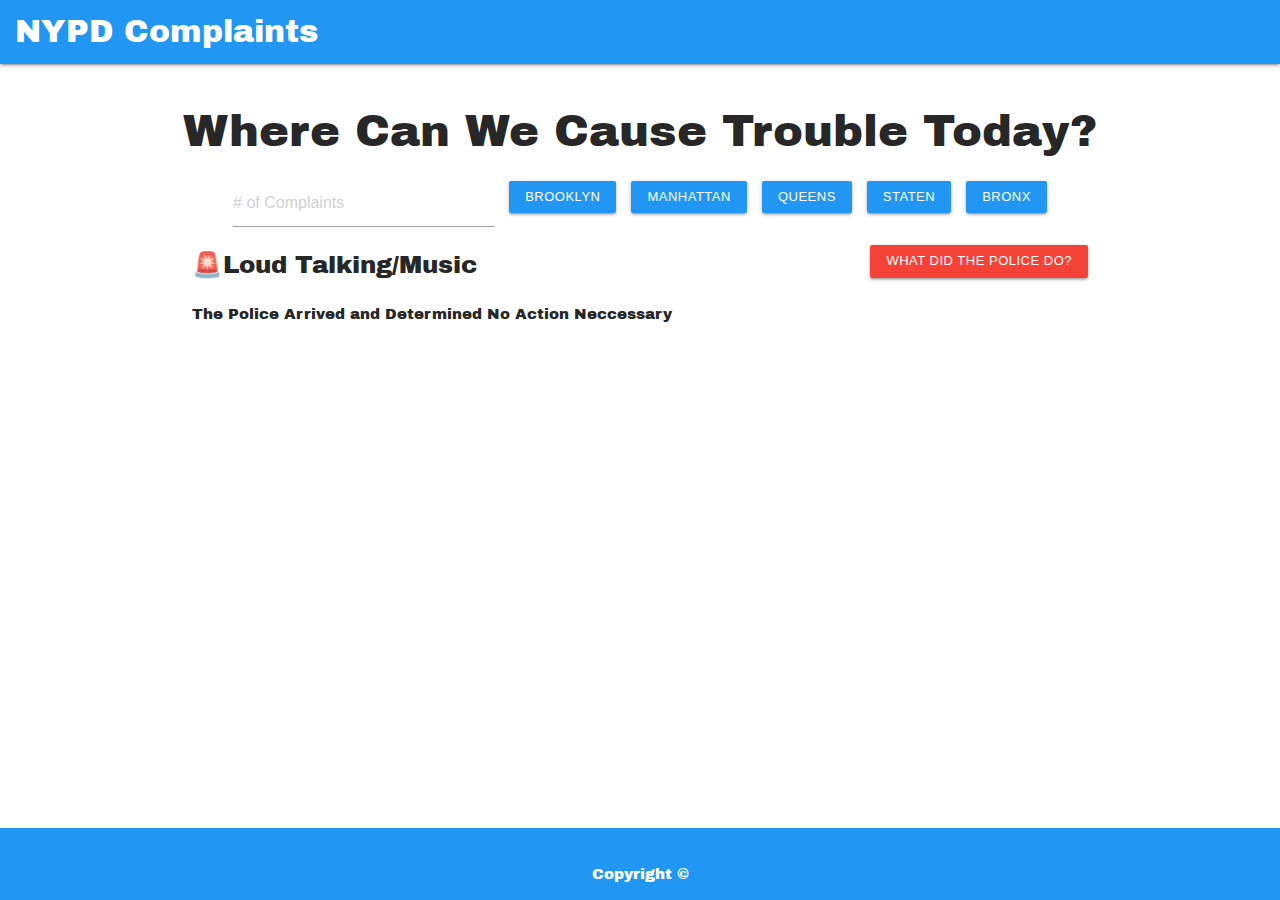
==== complaints-app/index.html @ e4c88342 "reorganizing files" ====
<!DOCTYPE html>
<html lang="en">
<head>
    <meta charset="UTF-8">
    <meta name="viewport" content="width=device-width, initial-scale=1.0">
    <title>NYPD Complaints</title>

    <!-- JQuery -->
    <script src="https://code.jquery.com/jquery-3.5.1.js" integrity="sha256-QWo7LDvxbWT2tbbQ97B53yJnYU3WhH/C8ycbRAkjPDc=" crossorigin="anonymous"></script>
    <script defer src="./js/script.js"></script>
    <!-- google Fonts -->
    <link href="https://fonts.googleapis.com/css2?family=Archivo+Black&display=swap" rel="stylesheet">
    <!-- Compiled and minified CSS -->
    <link rel="stylesheet" href="https://cdnjs.cloudflare.com/ajax/libs/materialize/1.0.0/css/materialize.min.css">
    
    <!-- css -->
    <link rel="stylesheet" href="./css/style.css">
</head>
<body> 
    <nav>
        <div class="nav-wrapper blue">
            <a href="#" class="brand-logo">NYPD Complaints</a>
        </div>
    </nav>
    <header>
        <h1>Where Can We Cause Trouble Today?</h1>
        <section id="controls">
            <input placeholder="# of Complaints" type="number">
            <button data-borough="BROOKLYN" class="btn btn-small blue">BROOKLYN</button>
            <button data-borough="MANHATTAN" class="btn btn-small blue">MANHATTAN</button>
            <button data-borough="QUEENS" class="btn btn-small blue">QUEENS</button>
            <button data-borough="STATEN+ISLAND" class="btn btn-small blue">STATEN ISLAND</button>
            <button data-borough="BRONX" class="btn btn-small blue">BRONX</button>
        </section>
    </header>
    <main id="complaint-list" class="container">
        <section class="complaint">
            <div>
                <h5>🚨Loud Talking/Music</h5>
                <button class="btn btn-small red">What Did The Police Do? </button>
            </div>
            <p>The Police Arrived and Determined No Action Neccessary</p> 
        </section>
        
    </main>
    <footer class="page-footer blue">
        <p>Copyright &copy; <span id="year"></span></p>
    </footer>
</body>
</html>
---- complaints-app/css/style.css ----
* {
    box-sizing: border-box;
}

body {
    margin: 0;
    font-family: "Archivo Black", Helvetica;
    min-height: 100vh;
    display: flex;
    flex-direction: column;
}

.brand-logo {
    margin-left: 15px !important;
}

header {
    display: flex;
    flex-direction: column;
    align-items: center;
    justify-content: center;
}

header > h1 {
    font-size: 45px;
}

#controls {
    display: flex;
    justify-content: center;
    
}

#controls > button {
    margin-left: 15px;
}

#complaint-list {
    flex-grow: 1;
}

.complaint {
    display: flex;
    flex-direction: column;
    justify-content: center;
}

.complaint > div {
    display: flex;
    justify-content: space-between;
    align-items: center;
    width: 100%;
}

footer {
    display: flex;
    justify-content: center;
    align-items: center;
}
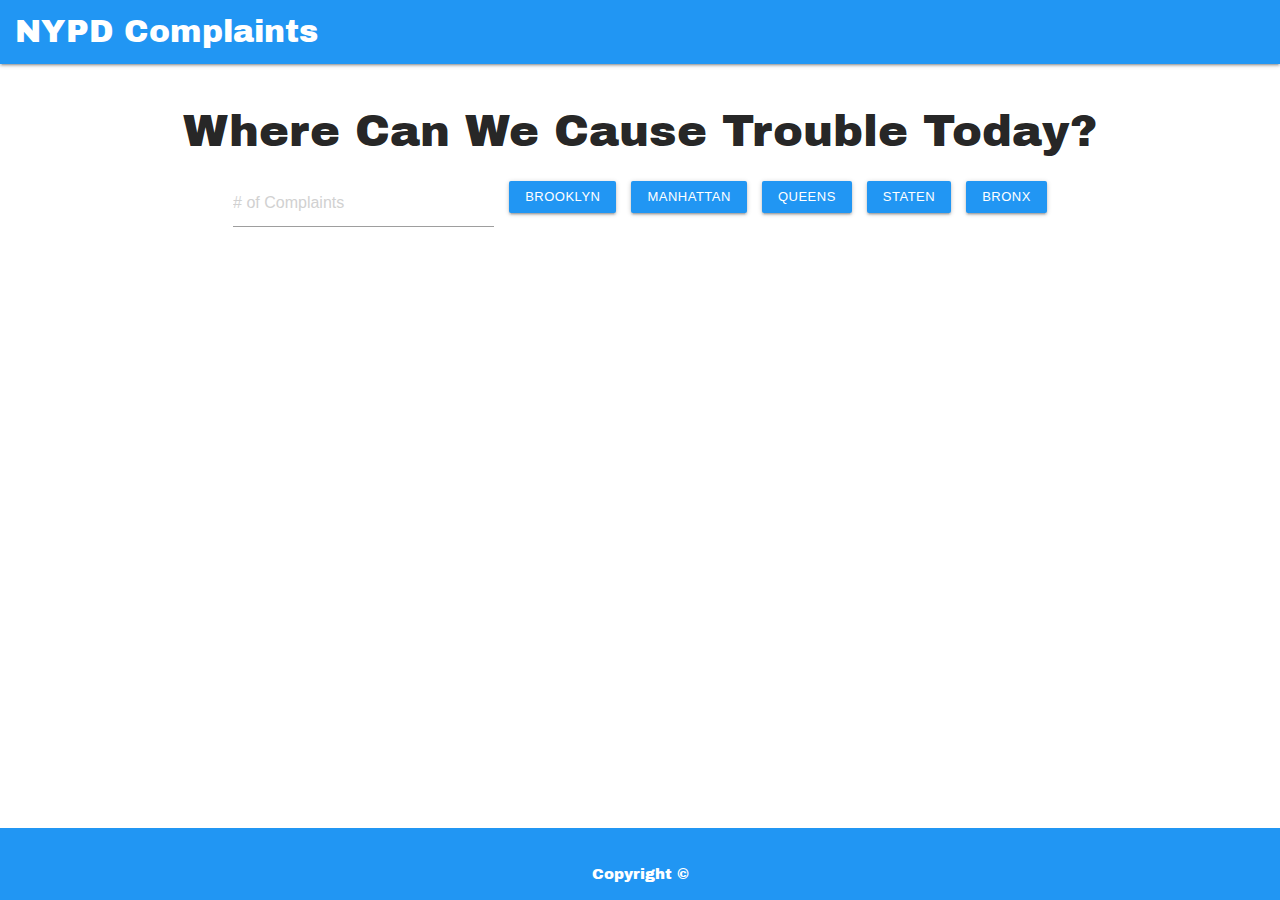
==== commit 36eca933: "adding to render function" ====
--- a/complaints-app/index.html
+++ b/complaints-app/index.html
@@ -34,13 +34,7 @@
         </section>
     </header>
     <main id="complaint-list" class="container">
-        <section class="complaint">
-            <div>
-                <h5>🚨Loud Talking/Music</h5>
-                <button class="btn btn-small red">What Did The Police Do? </button>
-            </div>
-            <p>The Police Arrived and Determined No Action Neccessary</p> 
-        </section>
+        
         
     </main>
     <footer class="page-footer blue">
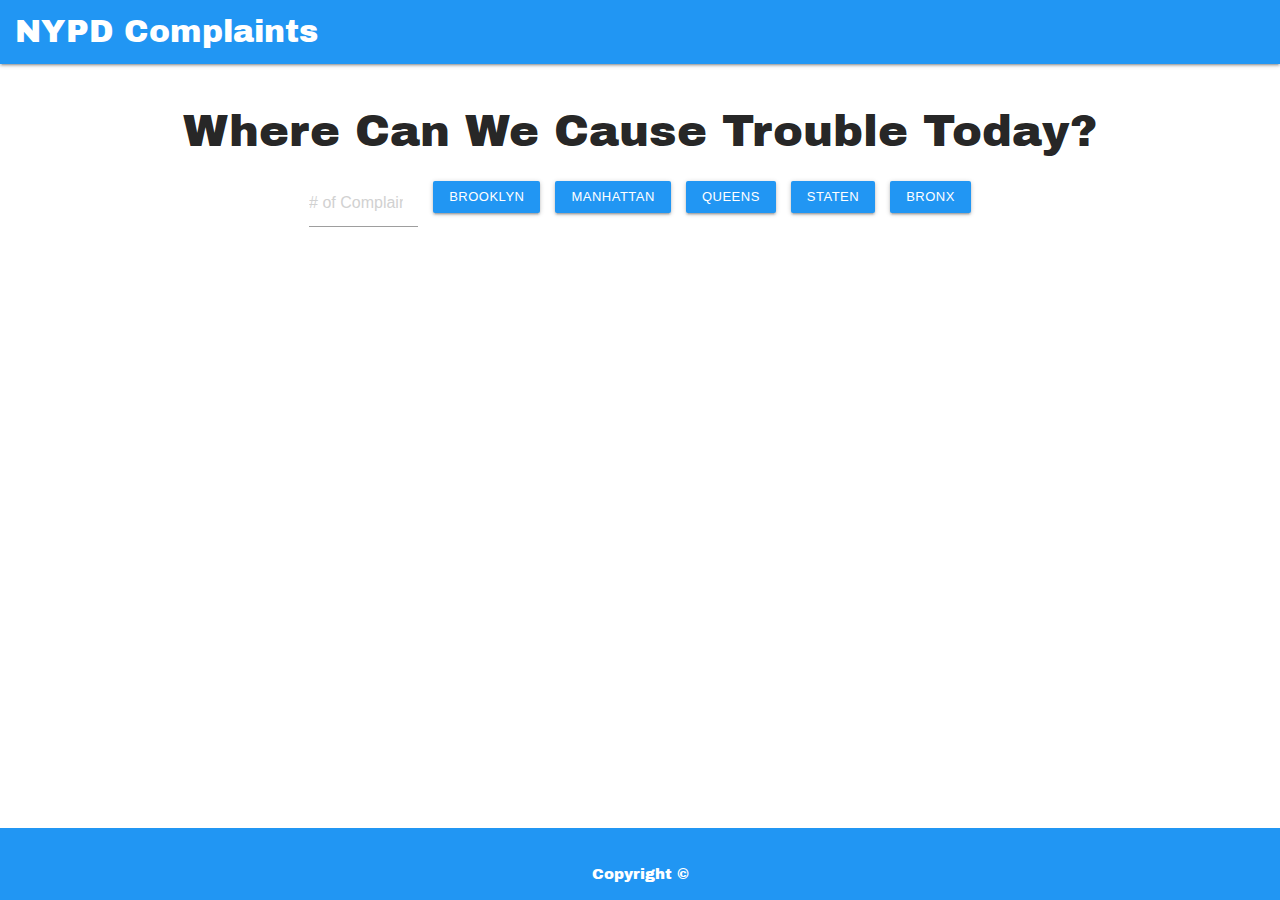
==== commit b0d28dd2: "created toggle function for police response" ====
--- a/complaints-app/index.html
+++ b/complaints-app/index.html
@@ -25,7 +25,7 @@
     <header>
         <h1>Where Can We Cause Trouble Today?</h1>
         <section id="controls">
-            <input placeholder="# of Complaints" type="number">
+            <input min="1" max="15" placeholder="# of Complaints" type="number">
             <button data-borough="BROOKLYN" class="btn btn-small blue">BROOKLYN</button>
             <button data-borough="MANHATTAN" class="btn btn-small blue">MANHATTAN</button>
             <button data-borough="QUEENS" class="btn btn-small blue">QUEENS</button>
--- a/complaints-app/css/style.css
+++ b/complaints-app/css/style.css
@@ -45,6 +45,9 @@
     justify-content: center;
 }
 
+.hidden {
+    display: none;
+}
 .complaint > div {
     display: flex;
     justify-content: space-between;
